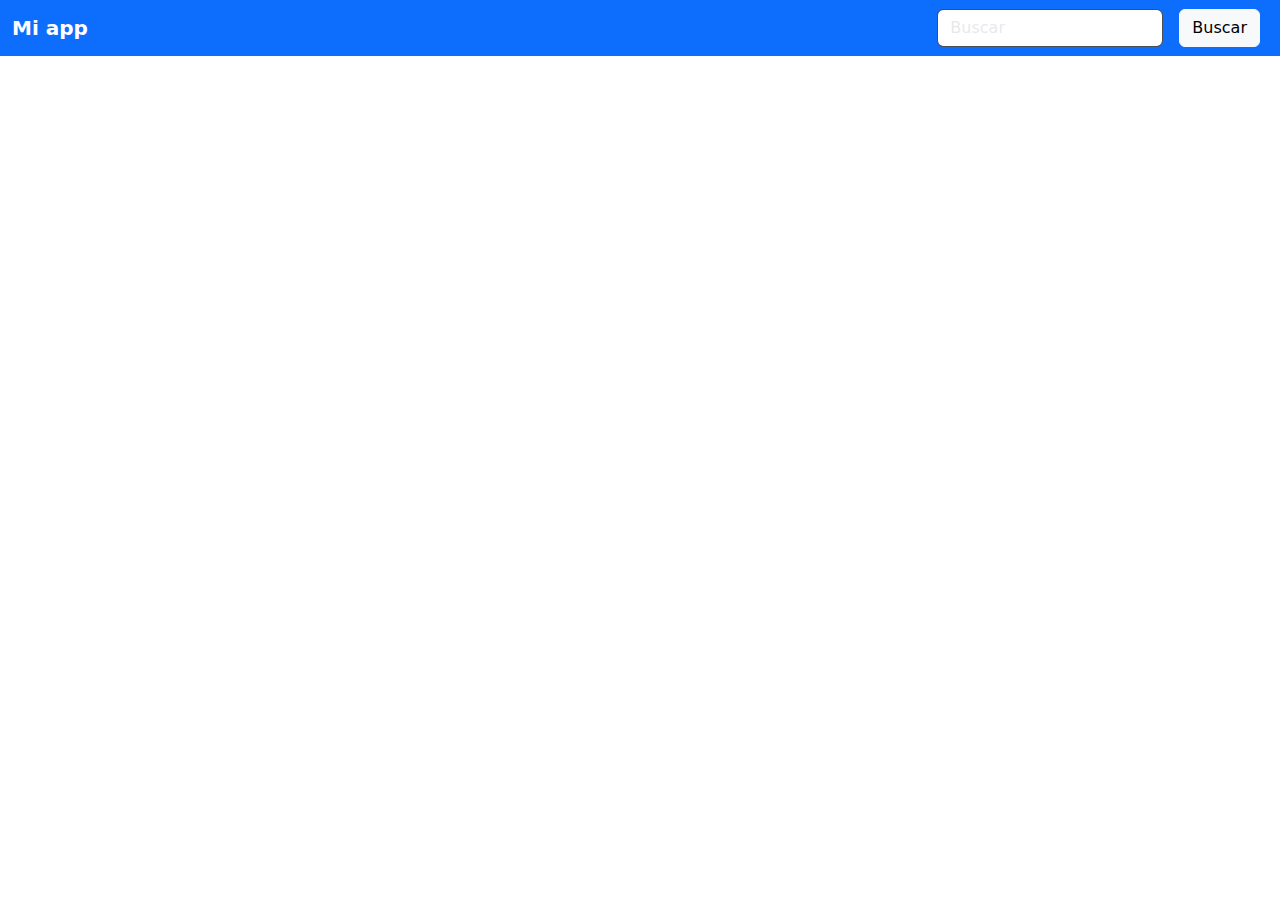
==== src/index.html @ c0bd87ab "implementación de enlaces boostrap" ====
<!DOCTYPE html>
<html lang="es-MX">

<head>
    <meta charset="UTF-8">
    <meta name="viewport" content="width=device-width, initial-scale=1.0">
    <link rel="stylesheet" href="https://cdn.jsdelivr.net/npm/bootstrap@5.3.0/dist/css/bootstrap.min.css">
    <title>Document</title>
</head>

<body>
    <!--Fin del nav -->
    <nav class="navbar bg-primary" data-bs-theme="dark">
        <!-- Navbar content -->
        <div class="container-fluid">
        <a class="navbar-brand" href="./index.html"><strong>Mi app</strong></a>
        <form class="d-flex" role="search">
            <input class="form-control me-3 bg-white text-black" type="search" placeholder="Buscar" aria-label="Search">
            <button class="btn btn-light btn-outline-Secondary me-2" type="submit">Buscar</button>
        </form>
        </div>
    </nav>

    <!--Fin del nav -->



    <script src="https://cdn.jsdelivr.net/npm/bootstrap@5.3.0/dist/js/bootstrap.bundle.min.js"></script>
</body>

</html>
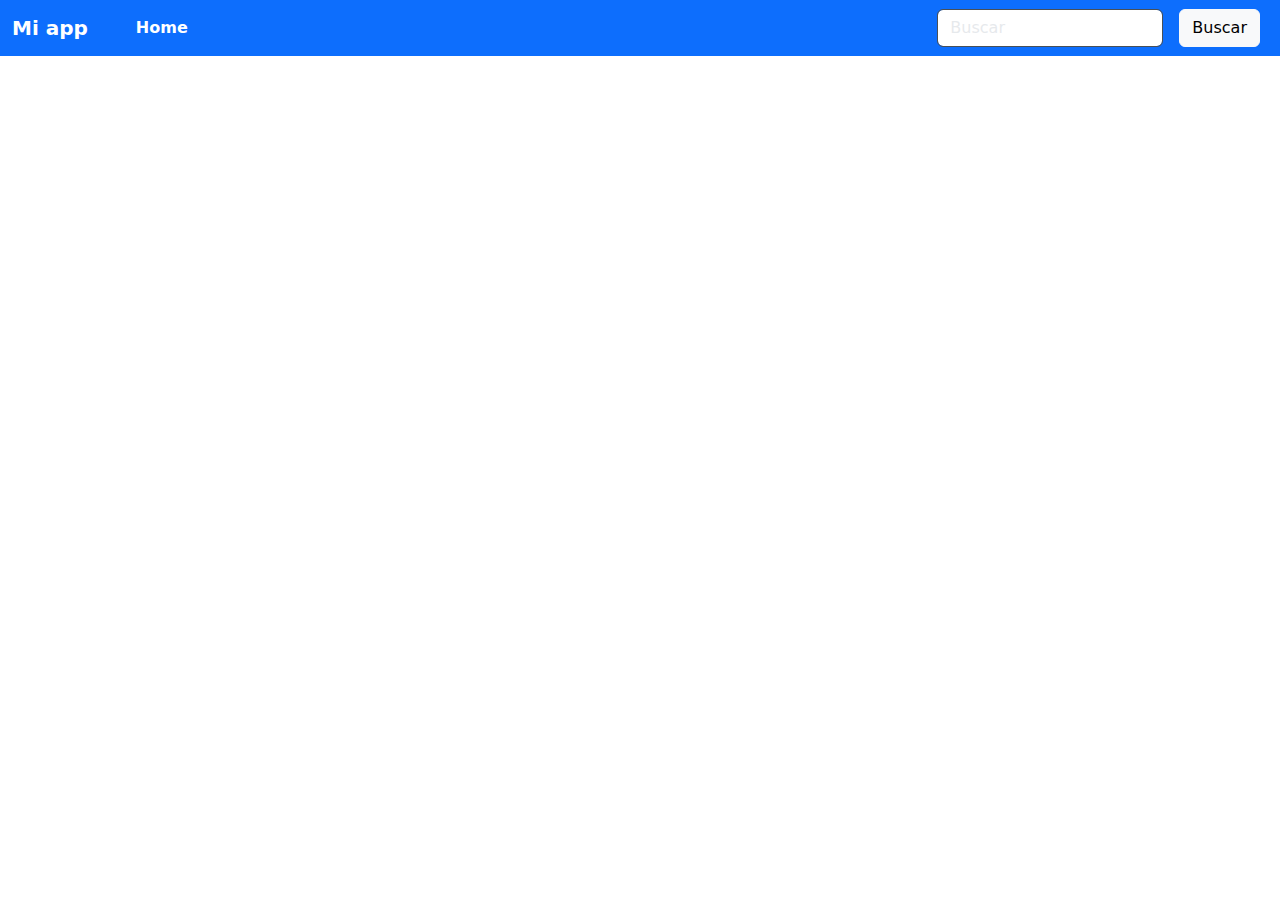
==== commit 53dbd385: "creación de nav" ====
--- a/src/index.html
+++ b/src/index.html
@@ -10,14 +10,21 @@
 
 <body>
     <!--Fin del nav -->
-    <nav class="navbar bg-primary" data-bs-theme="dark">
+
+    <nav class="navbar bg-primary fixed-top" data-bs-theme="dark">
         <!-- Navbar content -->
         <div class="container-fluid">
-        <a class="navbar-brand" href="./index.html"><strong>Mi app</strong></a>
-        <form class="d-flex" role="search">
-            <input class="form-control me-3 bg-white text-black" type="search" placeholder="Buscar" aria-label="Search">
-            <button class="btn btn-light btn-outline-Secondary me-2" type="submit">Buscar</button>
-        </form>
+            <a class="navbar-brand me-5" href="./index.html"><strong>Mi app</strong></a>
+            <ul class="navbar-nav me-auto mb-2 mb-lg-0">
+                <li class="nav-item">
+                    <a class="nav-link active" aria-current="page" href="#"><strong>Home</strong></a>
+                </li>
+            </ul>
+            <form class="d-flex" role="search">
+                <input class="form-control me-3 bg-white text-black" type="search" placeholder="Buscar"
+                    aria-label="Search">
+                <button class="btn btn-light btn-outline-Secondary me-2" type="submit">Buscar</button>
+            </form>
         </div>
     </nav>
 
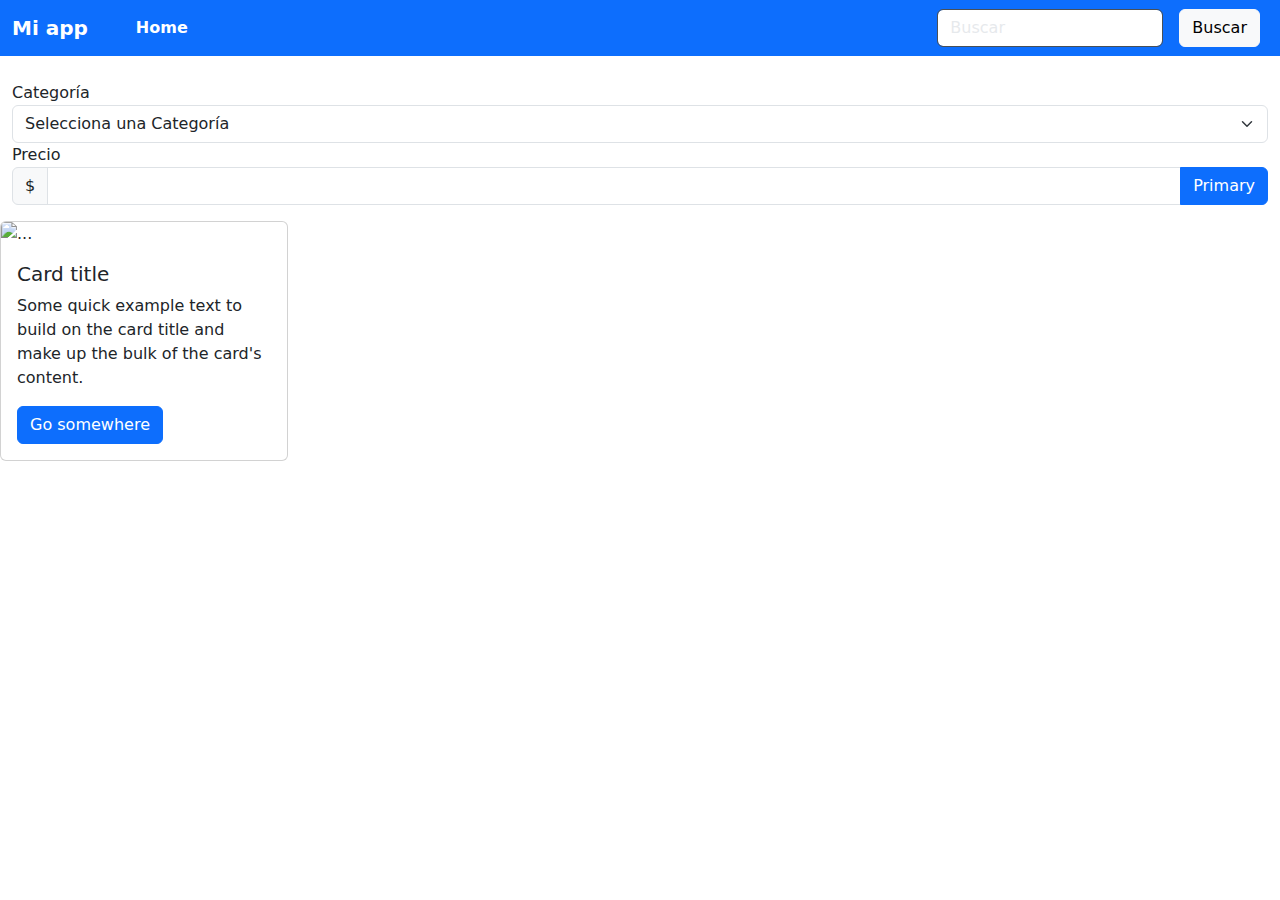
==== commit 59a90d5a: "Terminación de estructura del contenido" ====
--- a/src/index.html
+++ b/src/index.html
@@ -4,12 +4,13 @@
 <head>
     <meta charset="UTF-8">
     <meta name="viewport" content="width=device-width, initial-scale=1.0">
+    <link rel="stylesheet" href="./style.css">
     <link rel="stylesheet" href="https://cdn.jsdelivr.net/npm/bootstrap@5.3.0/dist/css/bootstrap.min.css">
     <title>Document</title>
 </head>
 
 <body>
-    <!--Fin del nav -->
+    <!--inicio del nav -->
 
     <nav class="navbar bg-primary fixed-top" data-bs-theme="dark">
         <!-- Navbar content -->
@@ -27,9 +28,38 @@
             </form>
         </div>
     </nav>
+    <hr>
+    <br>
+
+    <br>
 
     <!--Fin del nav -->
 
+    <div class="container-fluid filters">
+        <label for="floatingInput category">Categoría</label> <!--Observar comportamiento-->
+        <select class="form-select" id="category" aria-label="Default select example">
+            <option selected>Selecciona una Categoría</option>
+            <option value="Electrónica">Electrónica</option>
+            <option value="Ropa">Ropa</option>
+            <option value="Hogar">Hogar</option>
+          </select>
+
+          <label for="floatingInput price">Precio</label>
+          <div class="input-group mb-3">
+            <span class="input-group-text">$</span>
+            <input type="text" id="price" class="form-control" aria-label="Dollar amount (with dot and two decimal places)">
+            <button type="button" class="btn btn-primary">Primary</button>
+          </div>
+      </div>
+      
+      <div class="card" id="productList" style="width: 18rem;">
+        <img src="..." class="card-img-top" alt="...">
+        <div class="card-body">
+          <h5 class="card-title">Card title</h5>
+          <p class="card-text">Some quick example text to build on the card title and make up the bulk of the card's content.</p>
+          <a href="#" class="btn btn-primary">Go somewhere</a>
+        </div>
+      </div>
 
 
     <script src="https://cdn.jsdelivr.net/npm/bootstrap@5.3.0/dist/js/bootstrap.bundle.min.js"></script>
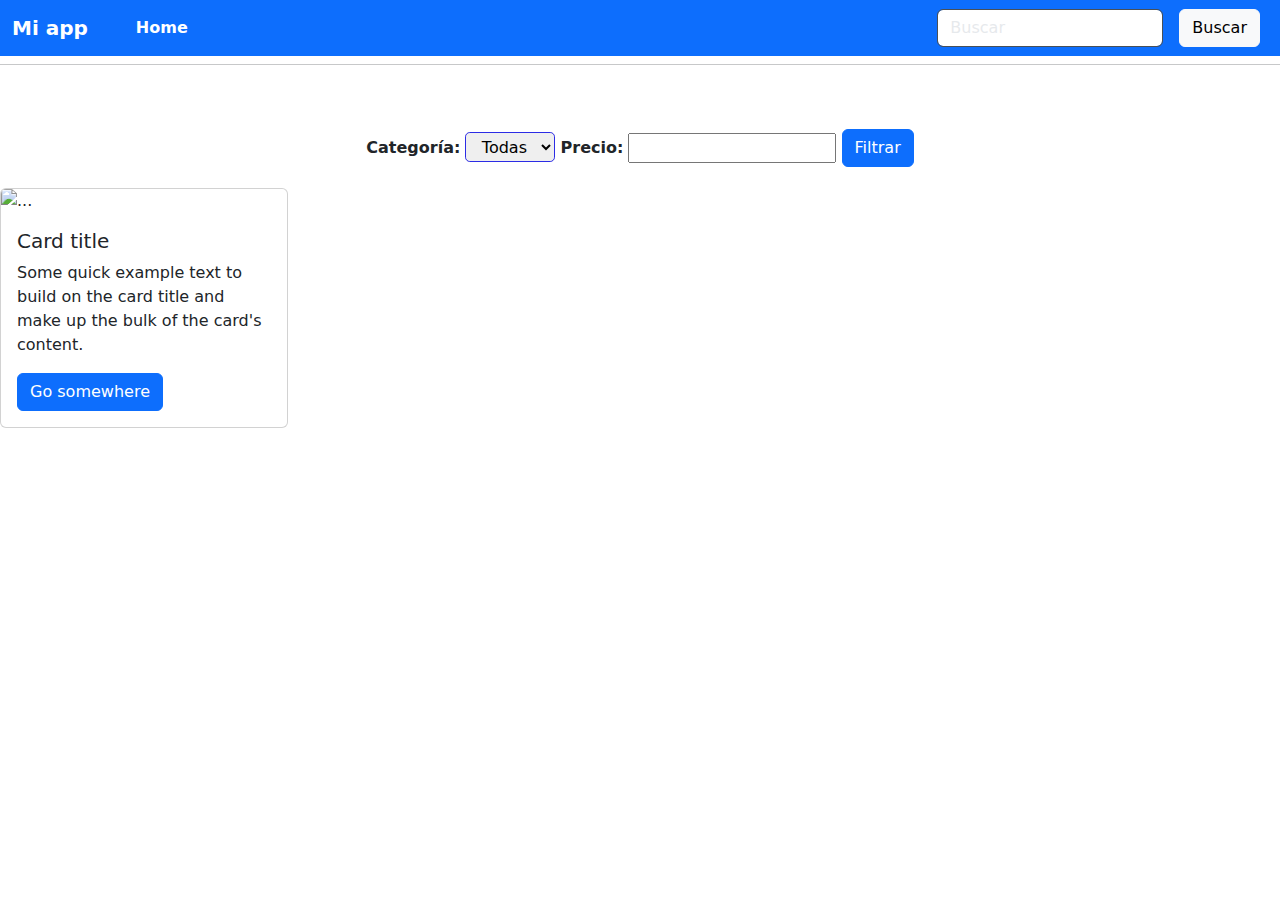
==== commit 29c14327: "terminación de estilos" ====
--- a/src/index.html
+++ b/src/index.html
@@ -28,29 +28,32 @@
             </form>
         </div>
     </nav>
+    <br>
+    <br>
     <hr>
     <br>
 
     <br>
 
     <!--Fin del nav -->
-
-    <div class="container-fluid filters">
-        <label for="floatingInput category">Categoría</label> <!--Observar comportamiento-->
-        <select class="form-select" id="category" aria-label="Default select example">
-            <option selected>Selecciona una Categoría</option>
-            <option value="Electrónica">Electrónica</option>
-            <option value="Ropa">Ropa</option>
-            <option value="Hogar">Hogar</option>
-          </select>
-
-          <label for="floatingInput price">Precio</label>
-          <div class="input-group mb-3">
-            <span class="input-group-text">$</span>
-            <input type="text" id="price" class="form-control" aria-label="Dollar amount (with dot and two decimal places)">
-            <button type="button" class="btn btn-primary">Primary</button>
-          </div>
+    <div class="filters">
+        <label class="form-label" for="category"><strong> Categoría:</strong></label>
+        <select id="category">
+          <option value="">Todas</option>
+          <option value="Electrónica">Electrónica</option>
+          <option value="Ropa">Ropa</option>
+          <option value="Hogar">Hogar</option>
+        </select>
+        
+        <label for="price"><strong>Precio:</strong></label>
+        <input type="text" id="price">
+        
+        <button class="btn btn-primary" id="filterBtn">Filtrar</button>
       </div>
+      
+      <div id="productList"></div>
+    
+      
       
       <div class="card" id="productList" style="width: 18rem;">
         <img src="..." class="card-img-top" alt="...">
--- a/src/style.css
+++ b/src/style.css
@@ -0,0 +1,36 @@
+h1 {
+    text-align: center;
+  }
+  
+  .filters {
+    text-align: center;
+    margin-bottom: 20px;
+    
+  }
+  
+  #productList {
+    display: flex;
+    flex-wrap: wrap;
+    justify-content: center;
+  }
+  
+  .product {
+    border: 1px solid #ccc;
+    padding: 10px;
+    margin: 10px;
+    width: 200px;
+    text-align: center;
+  }
+  
+  select{
+    border-radius: 0.3rem;
+    height: 30px;
+    width: 90px;
+    border-color: rgb(44, 44, 229);
+    text-align: center;
+  }
+
+  select:hover{
+    transform: matrix3d();
+    border-color: rgb(44, 44, 229);
+  }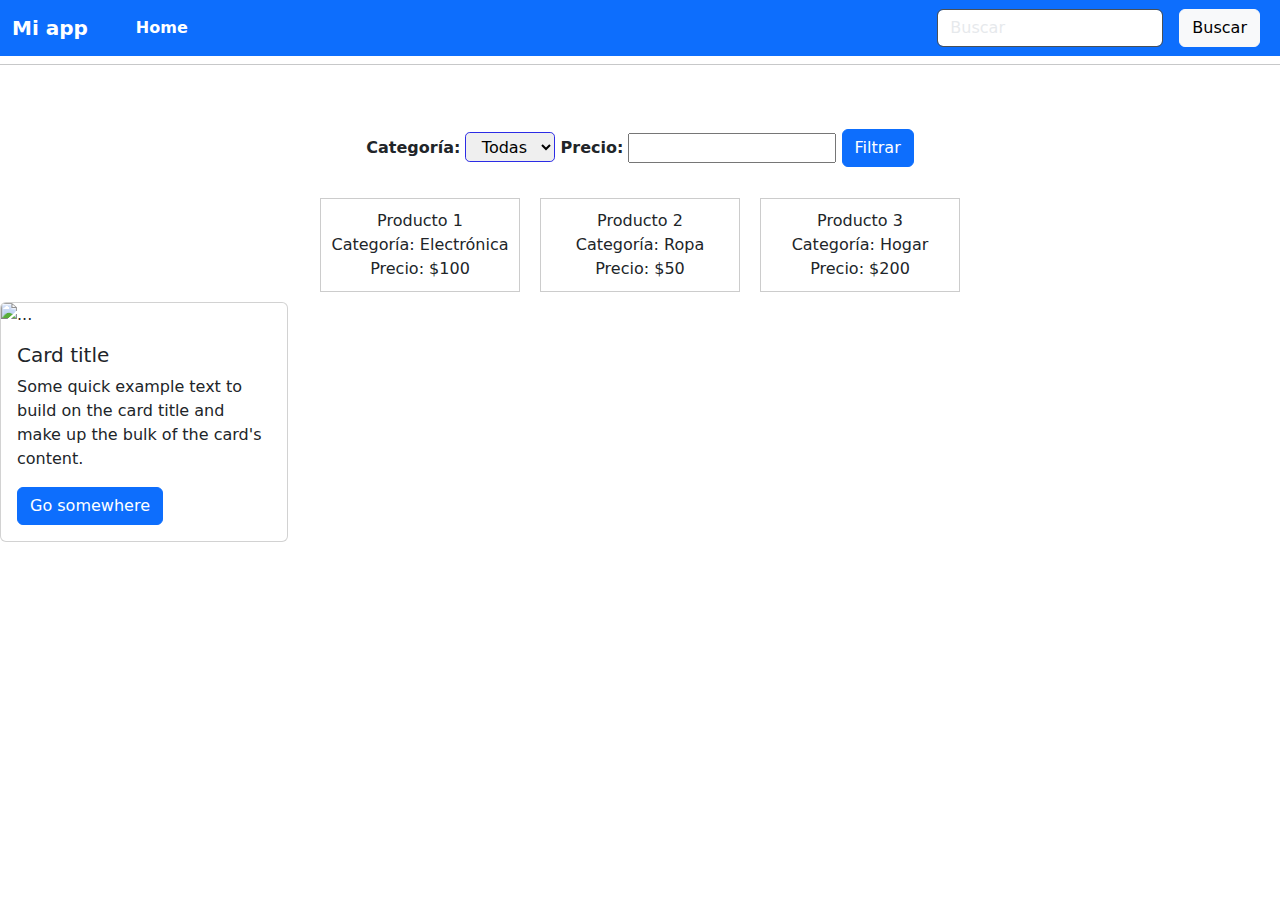
==== commit 2b247f85: "codificación js" ====
--- a/src/index.html
+++ b/src/index.html
@@ -66,6 +66,7 @@
 
 
     <script src="https://cdn.jsdelivr.net/npm/bootstrap@5.3.0/dist/js/bootstrap.bundle.min.js"></script>
+    <script src="./main.js"></script>
 </body>
 
 </html>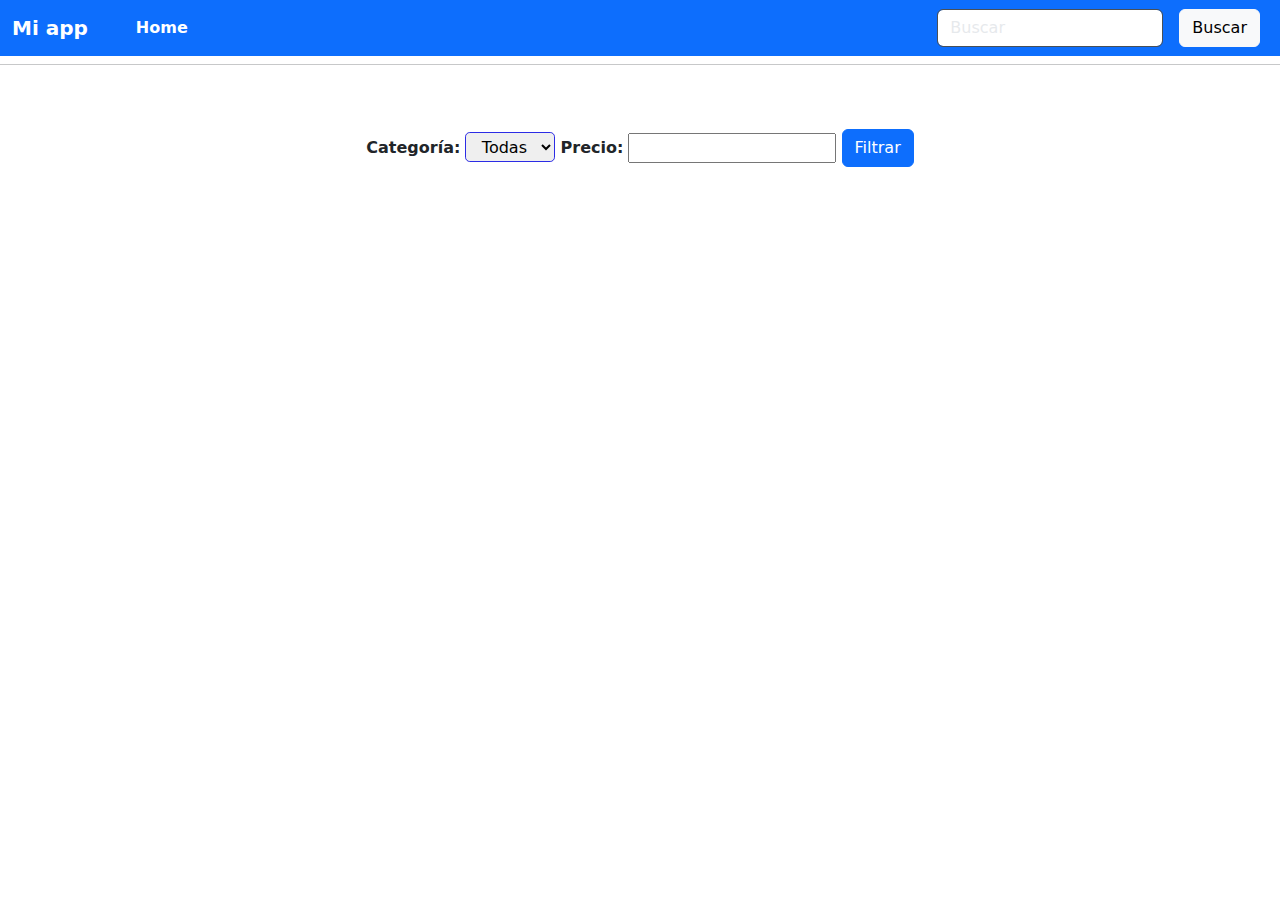
==== commit 6b03919e: "terminación de codigo js" ====
--- a/src/index.html
+++ b/src/index.html
@@ -55,14 +55,7 @@
     
       
       
-      <div class="card" id="productList" style="width: 18rem;">
-        <img src="..." class="card-img-top" alt="...">
-        <div class="card-body">
-          <h5 class="card-title">Card title</h5>
-          <p class="card-text">Some quick example text to build on the card title and make up the bulk of the card's content.</p>
-          <a href="#" class="btn btn-primary">Go somewhere</a>
-        </div>
-      </div>
+      
 
 
     <script src="https://cdn.jsdelivr.net/npm/bootstrap@5.3.0/dist/js/bootstrap.bundle.min.js"></script>
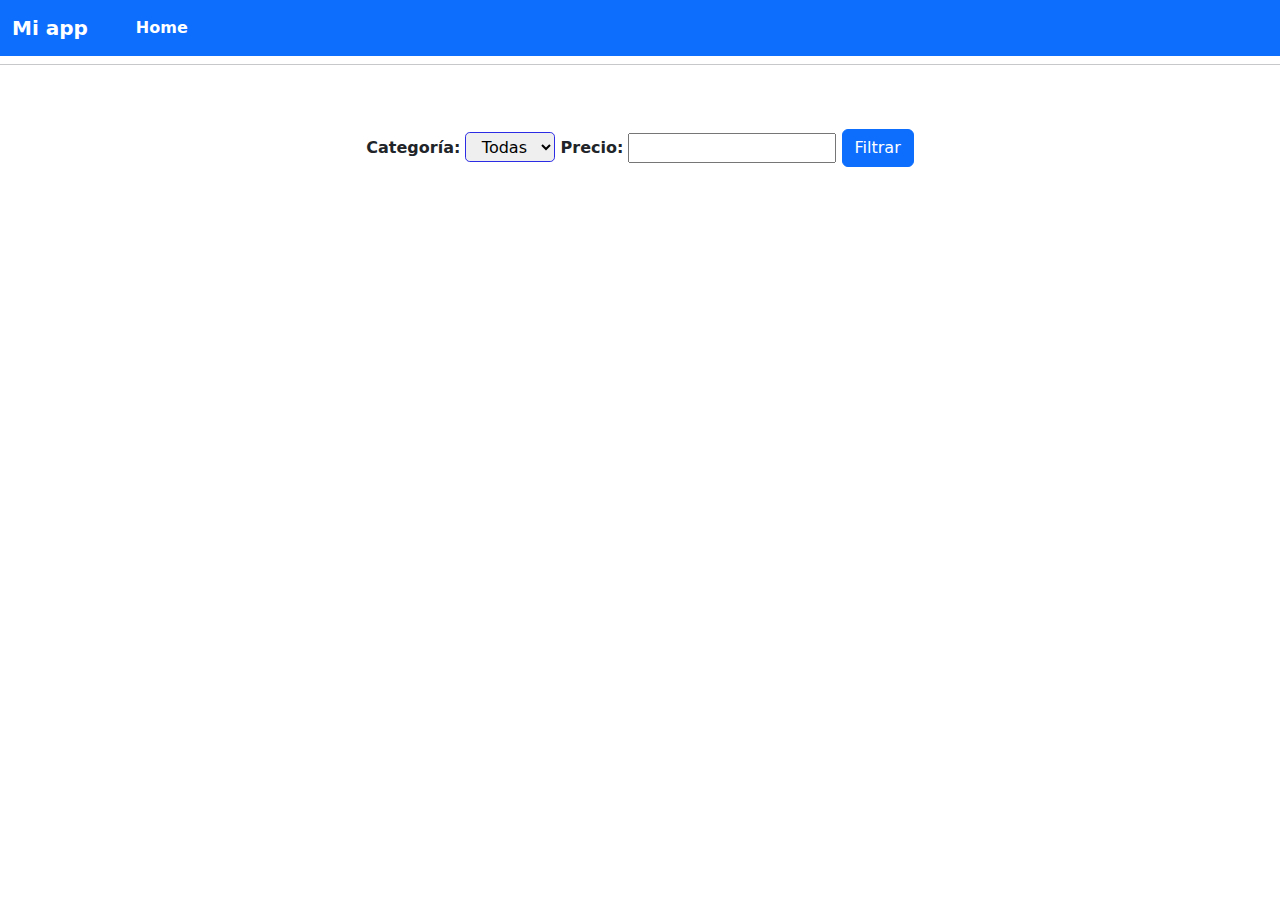
==== commit e5f4f531: "segundo_ejemplo" ====
--- a/src/index.html
+++ b/src/index.html
@@ -9,7 +9,7 @@
     <title>Document</title>
 </head>
 
-<body>
+<body style="background-color: #ffffff;">
     <!--inicio del nav -->
 
     <nav class="navbar bg-primary fixed-top" data-bs-theme="dark">
@@ -21,11 +21,10 @@
                     <a class="nav-link active" aria-current="page" href="#"><strong>Home</strong></a>
                 </li>
             </ul>
-            <form class="d-flex" role="search">
-                <input class="form-control me-3 bg-white text-black" type="search" placeholder="Buscar"
-                    aria-label="Search">
-                <button class="btn btn-light btn-outline-Secondary me-2" type="submit">Buscar</button>
-            </form>
+           <!-- <form class="d-flex" role="search" id="searchForm">
+                <input class="form-control me-3 bg-white text-black" type="search" placeholder="Buscar" aria-label="Search" id="searchInput">
+                <button class="btn btn-light btn-outline-secondary me-2" type="submit">Buscar</button>
+              </form>-->
         </div>
     </nav>
     <br>
@@ -52,11 +51,6 @@
       </div>
       
       <div id="productList"></div>
-    
-      
-      
-      
-
 
     <script src="https://cdn.jsdelivr.net/npm/bootstrap@5.3.0/dist/js/bootstrap.bundle.min.js"></script>
     <script src="./main.js"></script>
